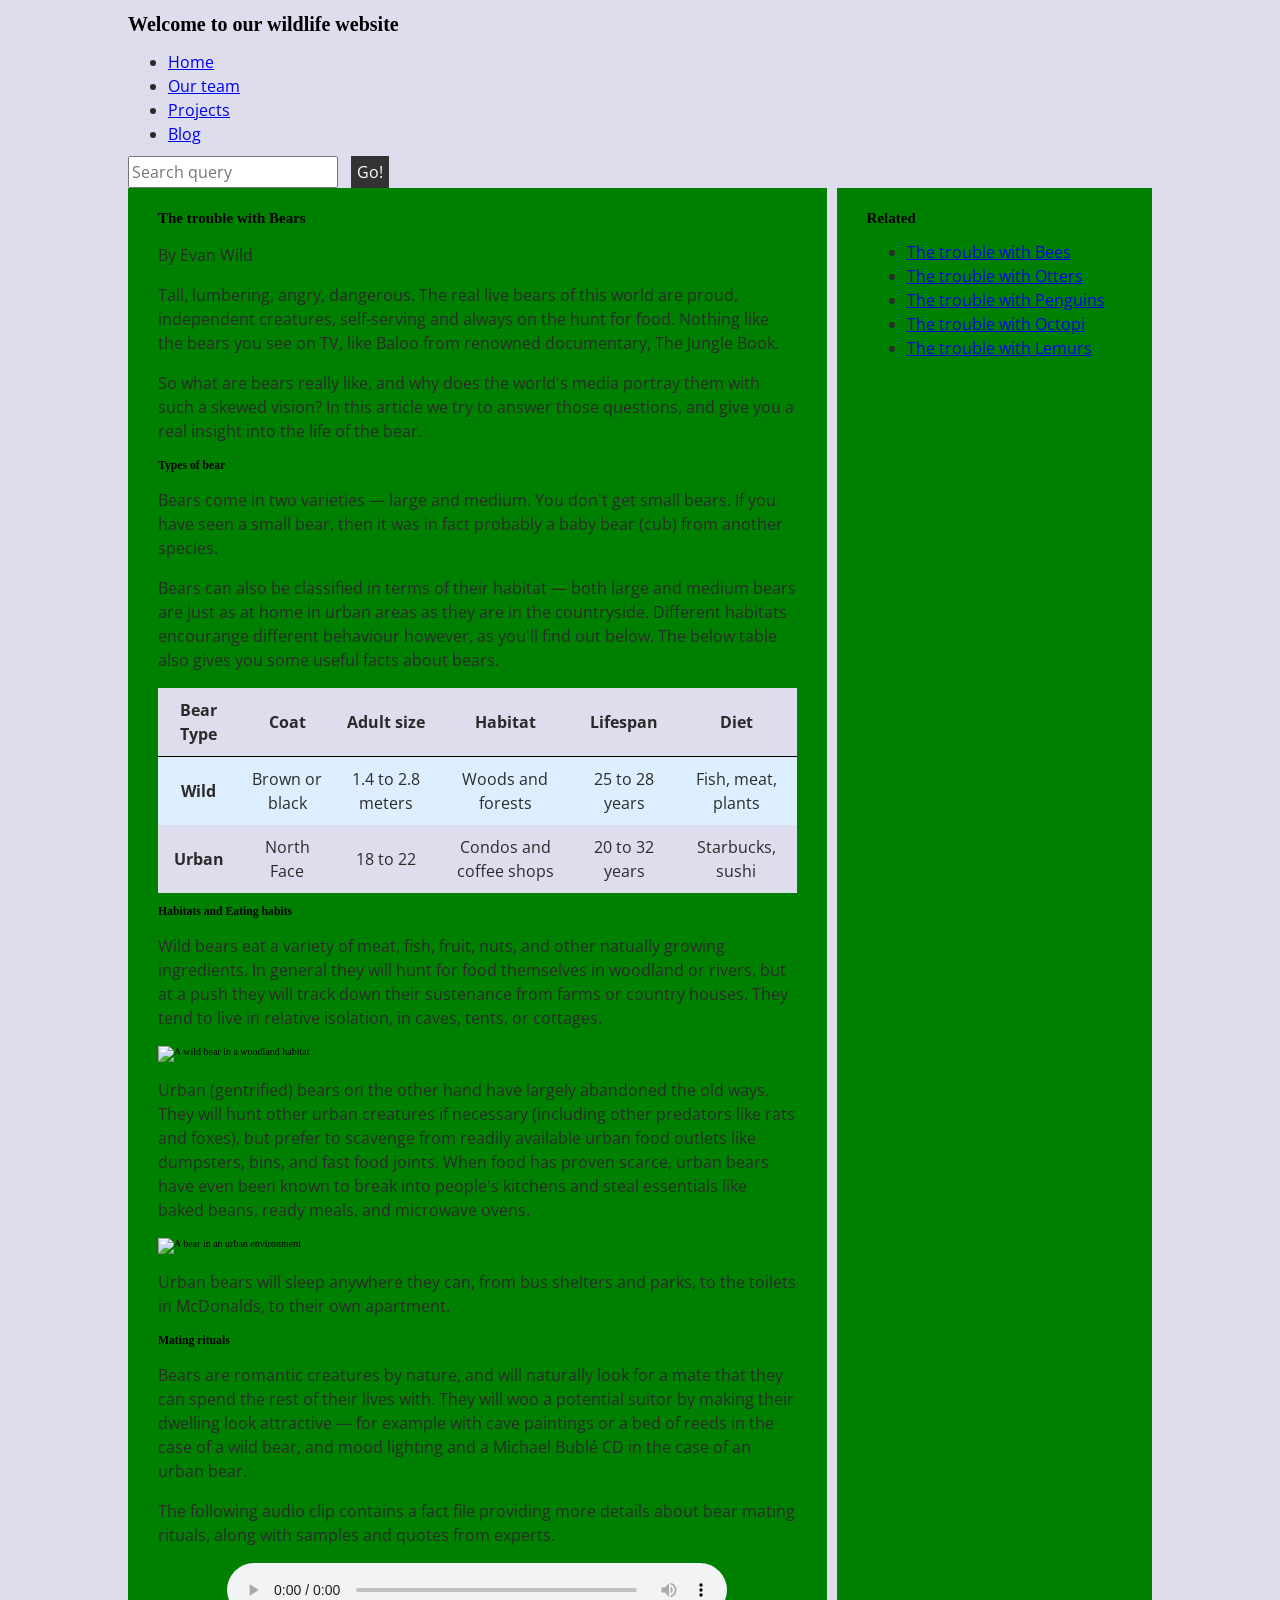
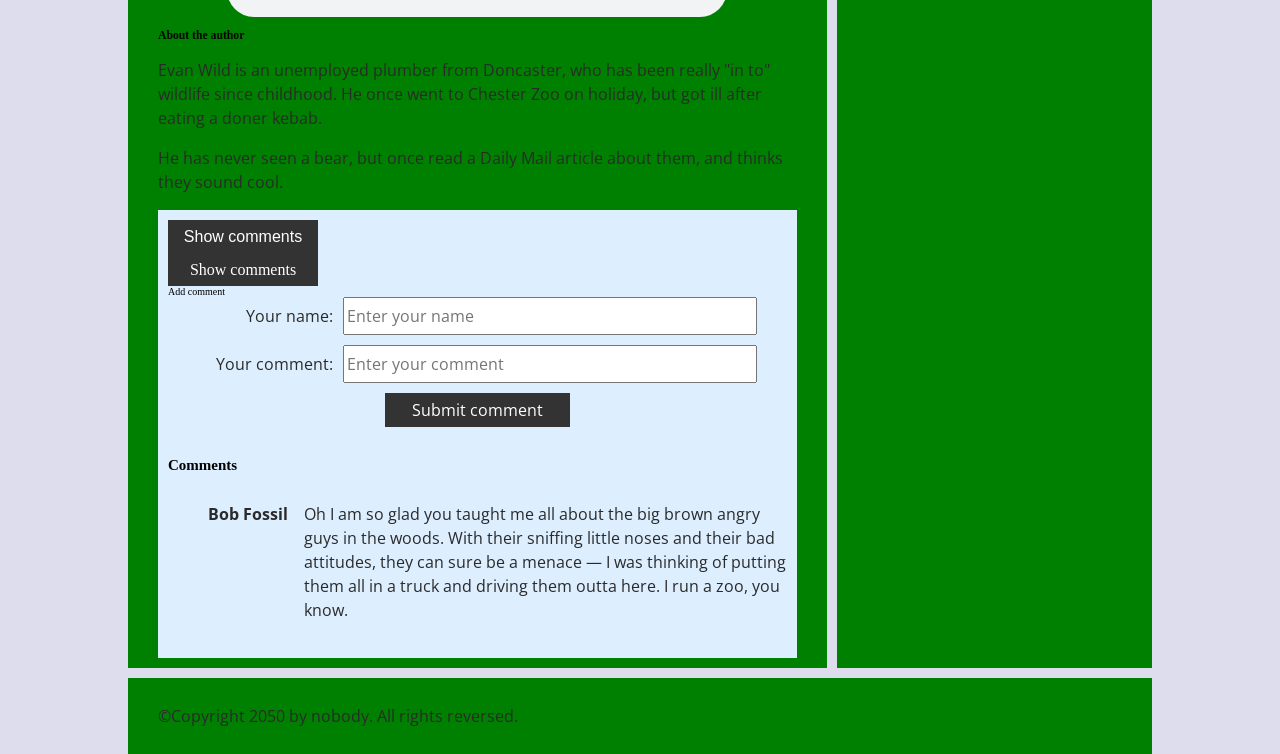
==== ica/ica5/index.html @ 8159af99 "Update index.html" ====
<!DOCTYPE html>
<html>
  <head>
    <meta charset="utf-8">

    <title>Accessibility assessment</title>
    <link href="https://fonts.googleapis.com/css?family=Open+Sans+Condensed:300|Sonsie+One" rel="stylesheet" type="text/css">
    <link rel="stylesheet" href="style.css">

    <!-- the below three lines are a fix to get HTML5 semantic elements working in old versions of Internet Explorer-->
    <!--[if lt IE 9]>
      <script src="http://html5shiv.googlecode.com/svn/trunk/html5.js"></script>
    <![endif]-->
  </head>

  <body>
    <header>
      <h1>Welcome to our wildlife website</h1>
    </header>

    <nav>
      <ul>
        <li><a href="#">Home</a></li>
        <li><a href="#">Our team</a></li>
        <li><a href="#">Projects</a></li>
        <li><a href="#">Blog</a></li>
      </ul>

      <!--FIX HERE -->
      <form class="search">
        <input type="search" name="q" placeholder="Search query" aria-label="Search site content">
        <input type="submit" value="Go!">
      </form>
    </div>

    <main>
      <article>
        <h2>The trouble with Bears</h2>
        
        <p>By Evan Wild</p>

        <p>Tall, lumbering, angry, dangerous. The real live bears of this world are proud, independent creatures, self-serving and always on the hunt for food. Nothing like the bears you see on TV, like Baloo from renowned documentary, The Jungle Book.</p>

        <p>So what are bears really like, and why does the world's media portray them with such a skewed vision? In this article we try to answer those questions, and give you a real insight into the life of the bear.</p>
        
        <h3>Types of bear</h3>
        
        <p>Bears come in two varieties — large and medium. You don't get small bears. If you have seen a small bear, then it was in fact probably a baby bear (cub) from another species.</p>
        
        <p>Bears can also be classified in terms of their habitat — both large and medium bears are just as at home in urban areas as they are in the countryside. Different habitats encourange different behaviour however, as you'll find out below. The below table also gives you some useful facts about bears.</p>

        <table summary="Stats on wild and urban bears">
          <thead>
            <tr>
              <th scope="col">Bear Type</th>
              <th scope="col">Coat</th>
              <th scope="col">Adult size</th>
              <th scope="col">Habitat</th>
              <th scope="col">Lifespan</th>
              <th scope="col">Diet</th>
            </tr>
          </thead>
          <tbody>
            <tr>
              <th scope="row">Wild</th>
              <td>Brown or black</td>
              <td>1.4 to 2.8 meters</td>
              <td>Woods and forests</td>
              <td>25 to 28 years</td>
              <td>Fish, meat, plants</td>
            </tr>
            <tr>
              <th scope="row">Urban</th>
              <td>North Face</td>
              <td>18 to 22</td>
              <td>Condos and coffee shops</td>
              <td>20 to 32 years</td>
              <td>Starbucks, sushi</td>
            </tr>
          </tbody>
        </table>

        <h3>Habitats and Eating habits</h3>
      
        <p>Wild bears eat a variety of meat, fish, fruit, nuts, and other natually growing ingredients. In general they will hunt for food themselves in woodland or rivers, but at a push they will track down their sustenance from farms or country houses. They tend to live in relative isolation, in caves, tents, or cottages.</p>
        
        <img src="media/wild-bear.jpg" alt="A wild bear in a woodland habitat">
        
        <p>Urban (gentrified) bears on the other hand have largely abandoned the old ways. They will hunt other urban creatures if necessary (including other predators like rats and foxes), but prefer to scavenge from readily available urban food outlets like dumpsters, bins, and fast food joints. When food has proven scarce, urban bears have even been known to break into people's kitchens and steal essentials like baked beans, ready meals, and microwave ovens.</p>
        
        <img src="media/urban-bear.jpg" alt="A bear in an urban environment">
        
        <p>Urban bears will sleep anywhere they can, from bus shelters and parks, to the toilets in McDonalds, to their own apartment.</p>
        
        <h3>Mating rituals</h3>
        
        <p>Bears are romantic creatures by nature, and will naturally look for a mate that they can spend the rest of their lives with. They will woo a potential suitor by making their dwelling look attractive — for example with cave paintings or a bed of reeds in the case of a wild bear, and mood lighting and a Michael Bublé CD in the case of an urban bear.</p>
        
        <p>The following audio clip contains a fact file providing more details about bear mating rituals, along with samples and quotes from experts.</p>
        
        <audio controls>
          <source src="media/bear.mp3" type="audio/mp3">
          <source src="media/bear.ogg" type="audio/ogg">
          <p>It looks like your browser doesn't support HTML5 audio players.</p>
        </audio>


        <aside>

          <h3>About the author</h3>
       
          <p>Evan Wild is an unemployed plumber from Doncaster, who has been really "in to" wildlife since childhood. He once went to Chester Zoo on holiday, but got ill after eating a doner kebab.</p>
        
          <p>He has never seen a bear, but once read a Daily Mail article about them, and thinks they sound cool.</p>

        </aside>

        <section class="comments">
          <button class="show-hide">Show comments</button>
          <div class="show-hide">Show comments</div>

          <div class="comment-wrapper">

            <h2">Add comment</h2>

            <form class="comment-form">
              <div class="flex-pair">
                <label for="name">Your name:</label>
                <input type="text" name="name" id="name" placeholder="Enter your name">
              </div>
              <div class="flex-pair">
                <label for="comment">Your comment:</label>
                <input type="text" name="comment" id="comment" placeholder="Enter your comment">
              </div>
              <div>
                <input type="submit" value="Submit comment">
              </div>
            </form>

            <h2>Comments</h2>

            <ul class="comment-container">

              <li>

                <p>Bob Fossil</p>

                <p>Oh I am so glad you taught me all about the big brown angry guys in the woods. With their sniffing little noses and their bad attitudes, they can sure be a menace — I was thinking of putting them all in a truck and driving them outta here. I run a zoo, you know.</p>

              </li>

            </ul>

          </div>
        </section>
      </article>

      <div class="secondary">
        <h2>Related</h2>

        <ul>
          <li><a href="#">The trouble with Bees</a></li>
          <li><a href="#">The trouble with Otters</a></li>
          <li><a href="#">The trouble with Penguins</a></li>
          <li><a href="#">The trouble with Octopi</a></li>
          <li><a href="#">The trouble with Lemurs</a></li>
        </ul>
      </div>
    </main>

    <footer>
      <p>©Copyright 2050 by nobody. All rights reversed.</p>
    </footer>

    <script src="main.js"></script>

  </body>
</html>
---- ica/ica5/style.css ----
/* || General setup */

html, body {
  margin: 0;
  padding: 0;
}

html {
  font-size: 10px;
  background-color: #dde;
}

body {
  width: 80%;
  min-width: 1024px;
  margin: 0 auto;
}

/* || typography */

font[size="7"], font[size="6"], font[size="5"] {
  font-family: 'Sonsie One', cursive;
  color: #2a2a2a;
}

p, input, li, table, label {
  font-family: 'Open Sans Condensed', sans-serif;
  color: #2a2a2a;
}

font[size="7"] {
  font-size: 4rem;
  text-align: center;
  color: white;
  text-shadow: 2px 2px 10px black;
}

font[size="6"] {
  font-size: 3rem;
  text-align: center;
}

font[size="5"] {
  font-size: 2.2rem;
}

p, li, table {
  font-size: 1.6rem;
  line-height: 1.5;
}

/* || header layout */

div[class="nav"], article, footer, .secondary {
  background-color: green;
}

article, footer, .secondary {
  padding: 10px 30px;
}

article {
  margin-right: 10px;
}

div[class="nav"] {
  height: 50px;
  background-color: ff80ff;
  display: flex;
  padding: 1% 0;
  margin-bottom: 10px;
}

div[class="nav"] ul {
  padding: 0;
  list-style-type: none;
  flex: 2;
  display: flex;
}

div[class="nav"] li {
  display: inline;
  text-align: center;
  flex: 1;
}

div[class="nav"] a {
  display: inline-block;
  font-size: 2rem;
  text-transform: uppercase;
  text-decoration: none;
  color: black;
}

div[class="nav"] .search {
  flex: 1;
  display: flex;
  align-items: center;
  height: 100%;
  padding: 0 2em;
}

.search input {
  font-size: 1.6rem;
  height: 32px;
}

.search input[type="search"] {
  flex: 3;
}

.search input[type="submit"] {
  flex: 1;
  margin-left: 1rem;
  background: #333;
  border: 0;
  color: white;
}

/* || main layout */

main {
  display: flex;
}

article {
  flex: 5;
}

.secondary {
  flex: 2;
}

footer {
  margin-top: 10px;
}

/* Table styling */

table {
  width: 100%;
  background-color: #dde;
  border-collapse: collapse;
}

th, td {
  padding: 10px;
}

td {
  text-align: center;
}

th[scope="col"] {
  border-bottom: 1px solid black;
}

tbody tr:nth-child(odd) {
  background-color: #def;
}

/* styling content images and audio */

img, audio {
  display: block;
  margin: 0 auto;
}

audio {
  width: 500px;
}

/* Comments styling */

.comments {
  background-color: #def;
  padding: 10px;
}

.show-hide {
  cursor: pointer;
}

.comments font[size="6"] {
  font-size: 2rem;
}

.comments font[size="6"]:nth-of-type(2) {
  margin-bottom: 0;
}

.comment-form {
  margin-bottom: 3rem;
}

.comment-form .flex-pair {
  display: flex;
  padding: 0 3rem 1rem;
}

.comment-form label {
  align-self: center;
  flex: 2;
  text-align: right;
}

.comment-form input {
  margin-left: 1rem;
  flex: 6;
}

.show-hide {
  text-align: center;
  width: 150px;
}

.comment-form input, .comment-form label, .show-hide {
  font-size: 1.6rem;
  line-height: 32px;
}

.comment-form input[type="submit"], .show-hide {
  background: #333;
  border: 0;
  color: white;
}

.comment-form input[type="submit"] {
  width: 30%;
  display: block;
  margin: 0 auto;
}

.comment-container {
  margin-top: 0;
}

.comment-container li {
  list-style-type: none;
  display: flex;
}

.comment-container li p:nth-child(1) {
  flex: 1;
  font-weight: bold;
}

.comment-container li p:nth-child(2) {
  flex: 5;
}
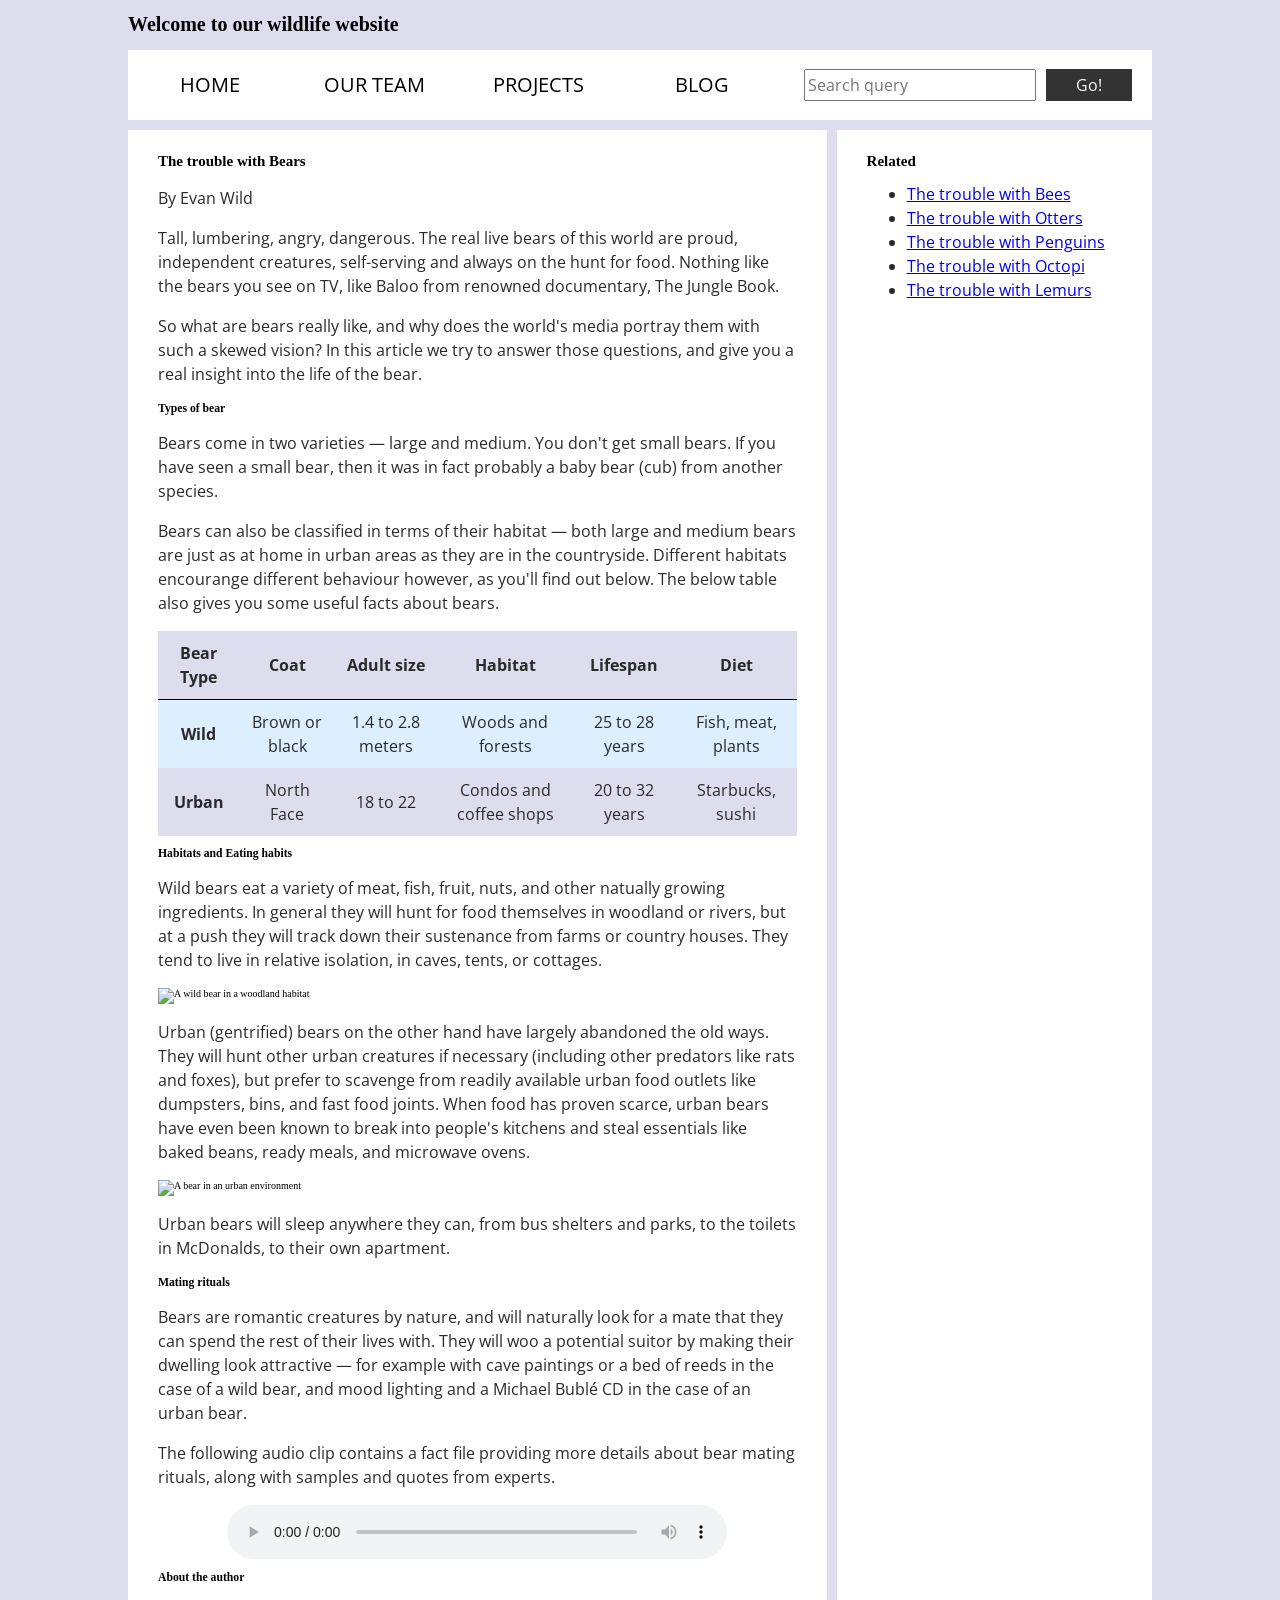
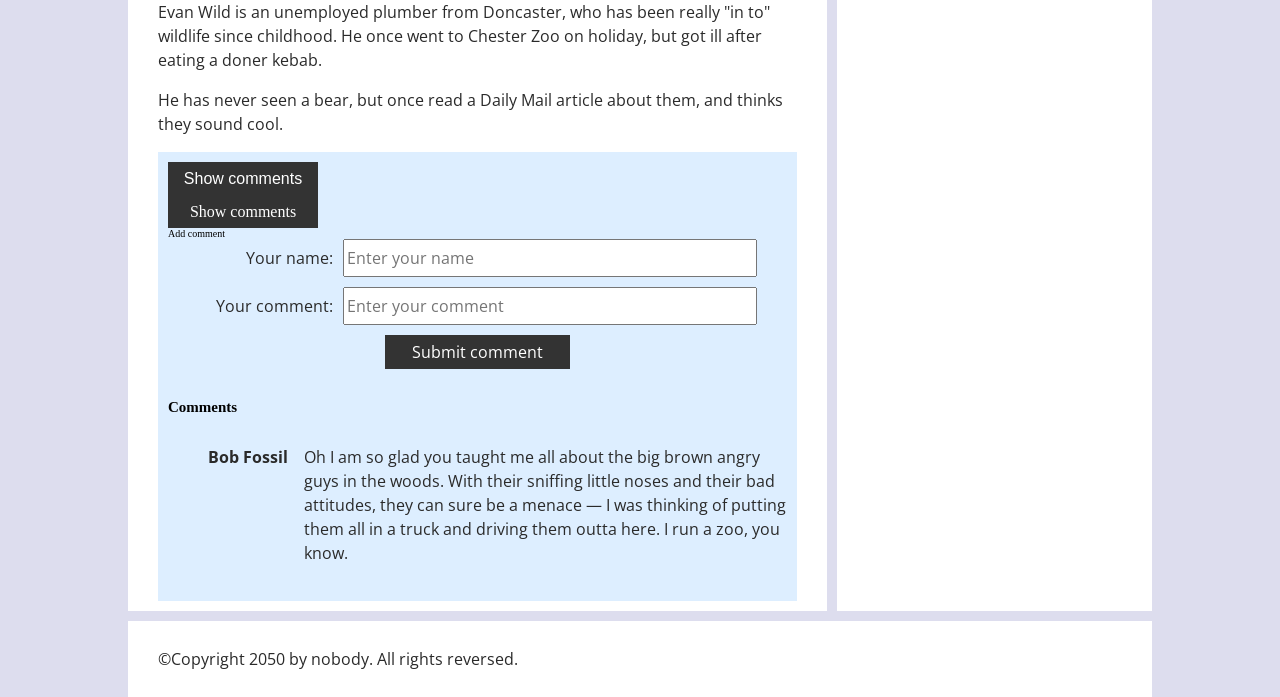
==== commit 56ec8713: "Update index.html" ====
--- a/ica/ica5/index.html
+++ b/ica/ica5/index.html
@@ -18,7 +18,7 @@
       <h1>Welcome to our wildlife website</h1>
     </header>
 
-    <nav>
+    <div class ="nav">
       <ul>
         <li><a href="#">Home</a></li>
         <li><a href="#">Our team</a></li>
@@ -26,7 +26,6 @@
         <li><a href="#">Blog</a></li>
       </ul>
 
-      <!--FIX HERE -->
       <form class="search">
         <input type="search" name="q" placeholder="Search query" aria-label="Search site content">
         <input type="submit" value="Go!">
--- a/ica/ica5/style.css
+++ b/ica/ica5/style.css
@@ -52,7 +52,7 @@
 /* || header layout */
 
 div[class="nav"], article, footer, .secondary {
-  background-color: green;
+  background-color: white;
 }
 
 article, footer, .secondary {
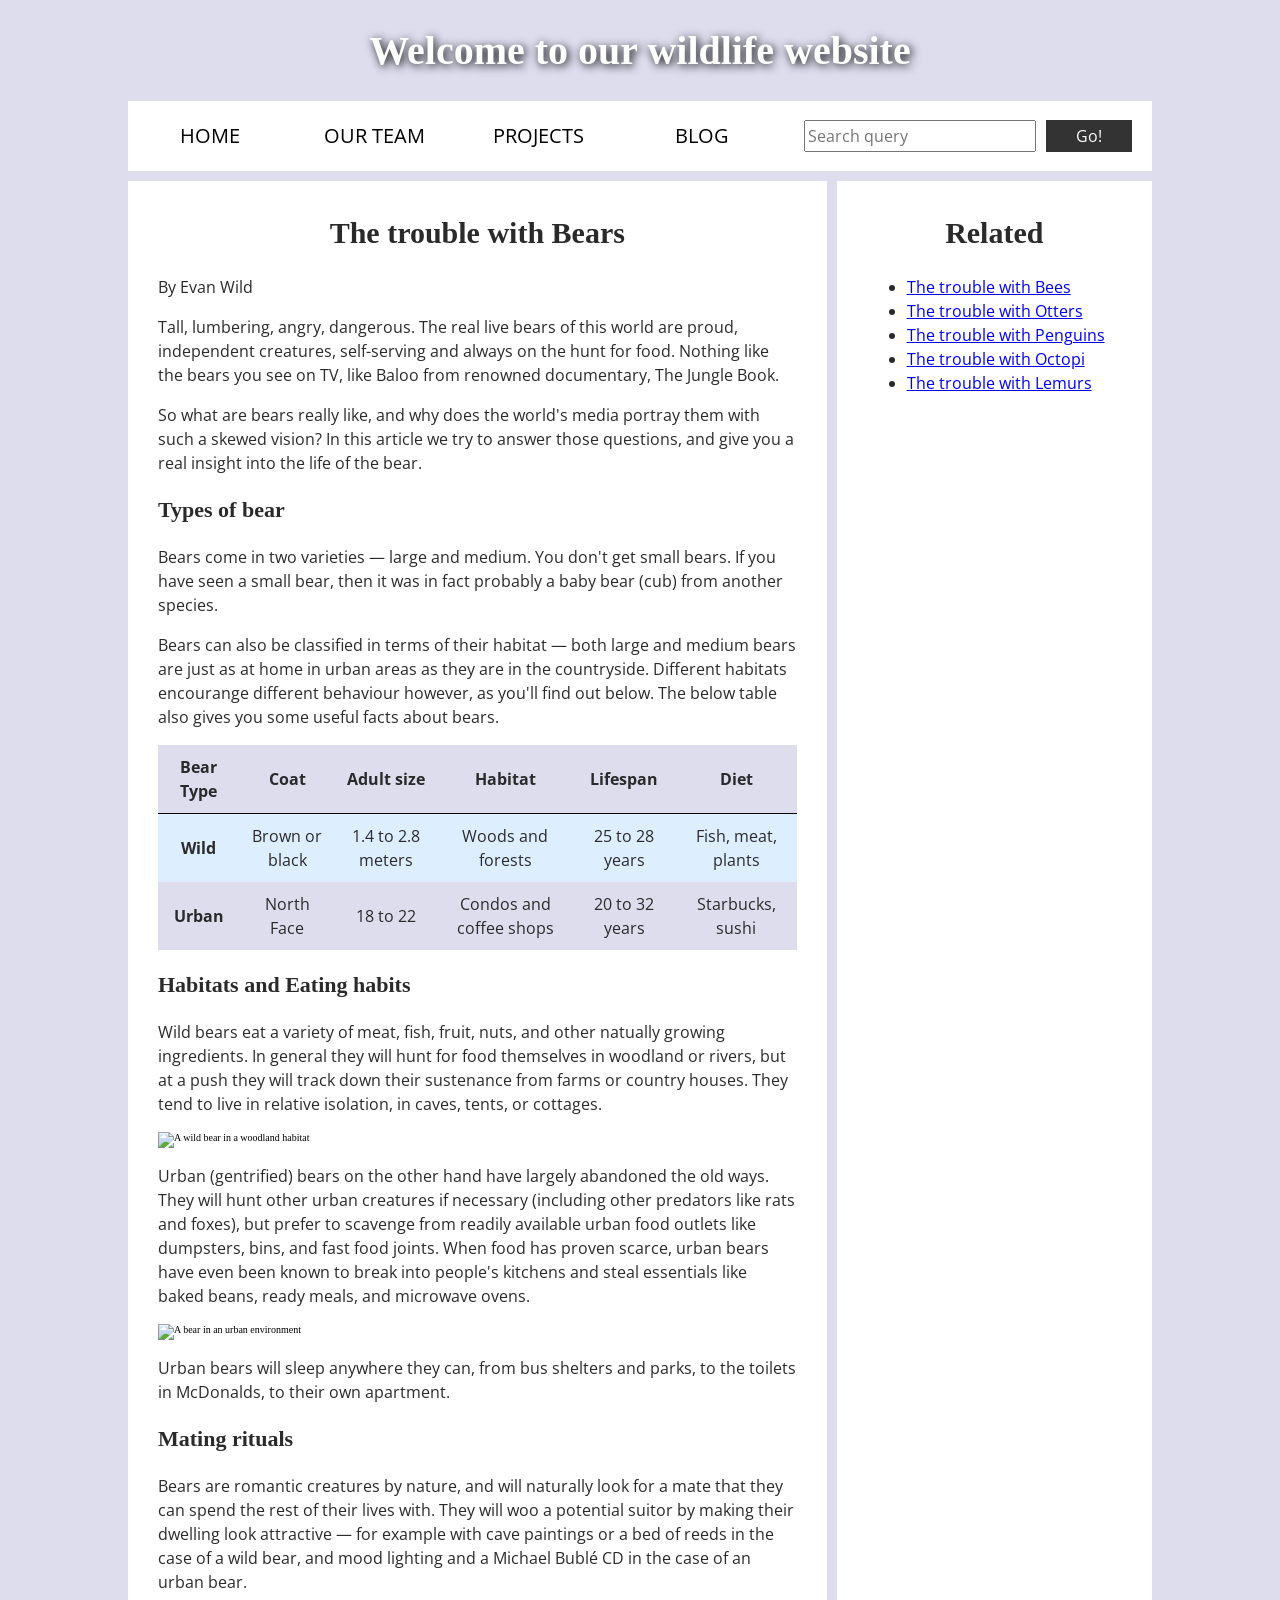
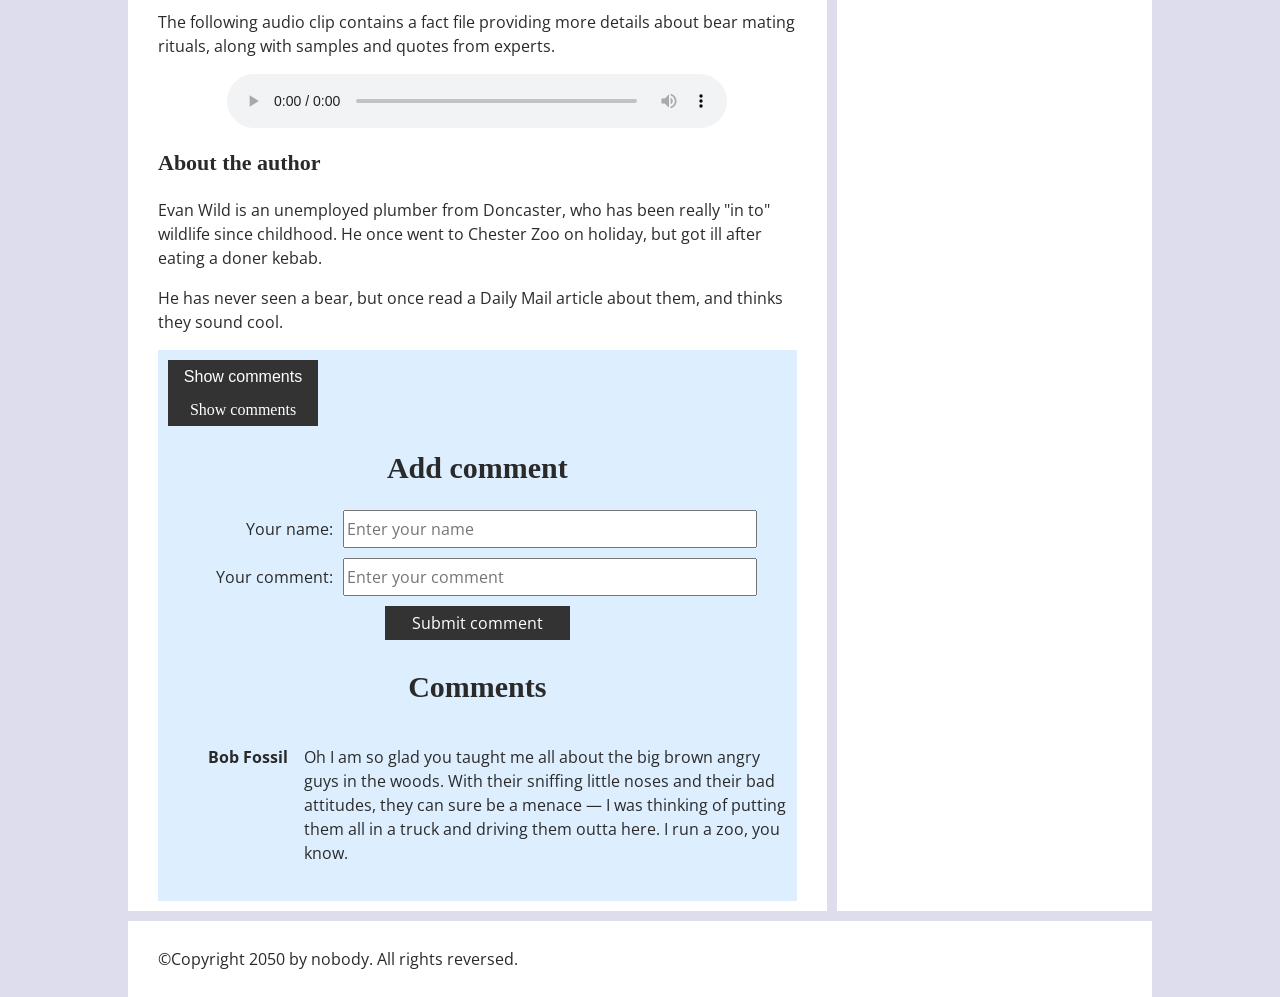
==== commit f16c4b8c: "fixing headers" ====
--- a/ica/ica5/index.html
+++ b/ica/ica5/index.html
@@ -120,7 +120,7 @@
 
           <div class="comment-wrapper">
 
-            <h2">Add comment</h2>
+            <h2>Add comment</h2>
 
             <form class="comment-form">
               <div class="flex-pair">
--- a/ica/ica5/style.css
+++ b/ica/ica5/style.css
@@ -18,7 +18,7 @@
 
 /* || typography */
 
-font[size="7"], font[size="6"], font[size="5"] {
+h1, h2, h3 {
   font-family: 'Sonsie One', cursive;
   color: #2a2a2a;
 }
@@ -28,19 +28,19 @@
   color: #2a2a2a;
 }
 
-font[size="7"] {
+h1 {
   font-size: 4rem;
   text-align: center;
   color: white;
   text-shadow: 2px 2px 10px black;
 }
 
-font[size="6"] {
+h2 {
   font-size: 3rem;
   text-align: center;
 }
 
-font[size="5"] {
+h3 {
   font-size: 2.2rem;
 }
 
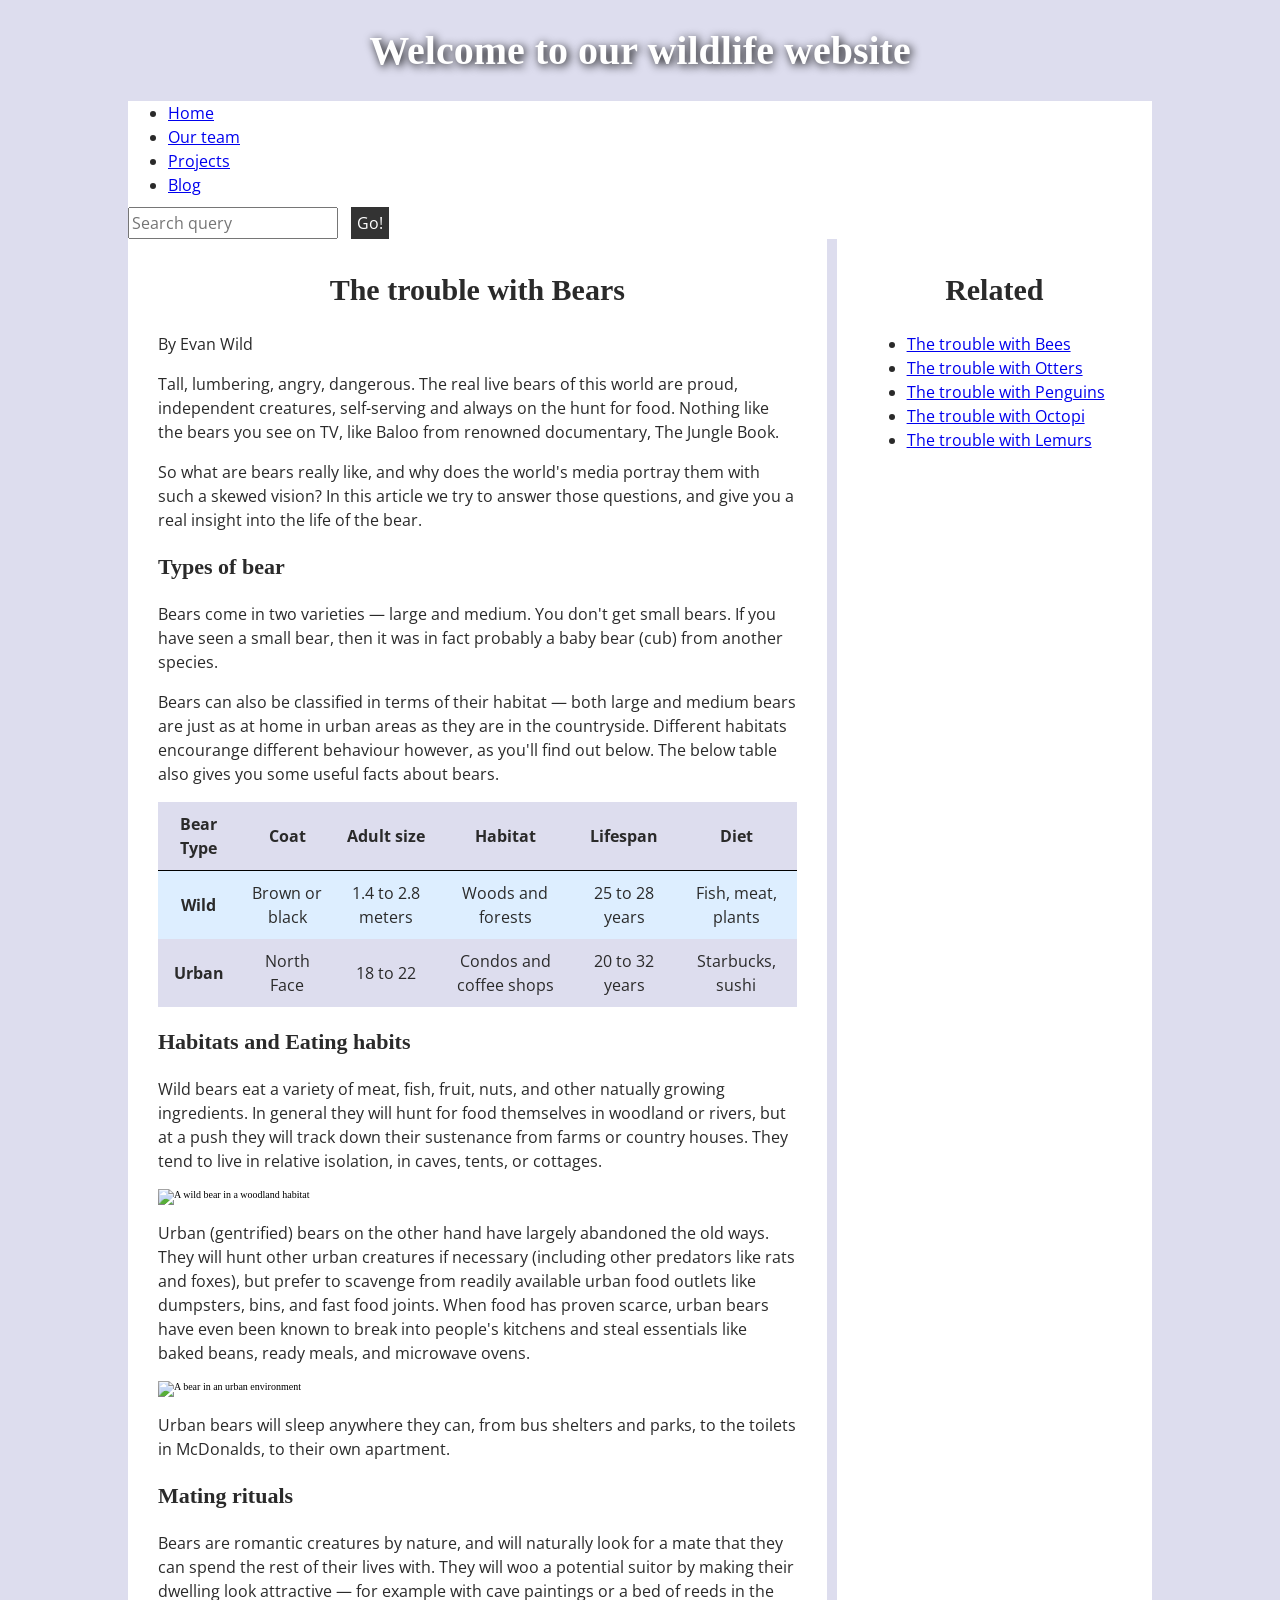
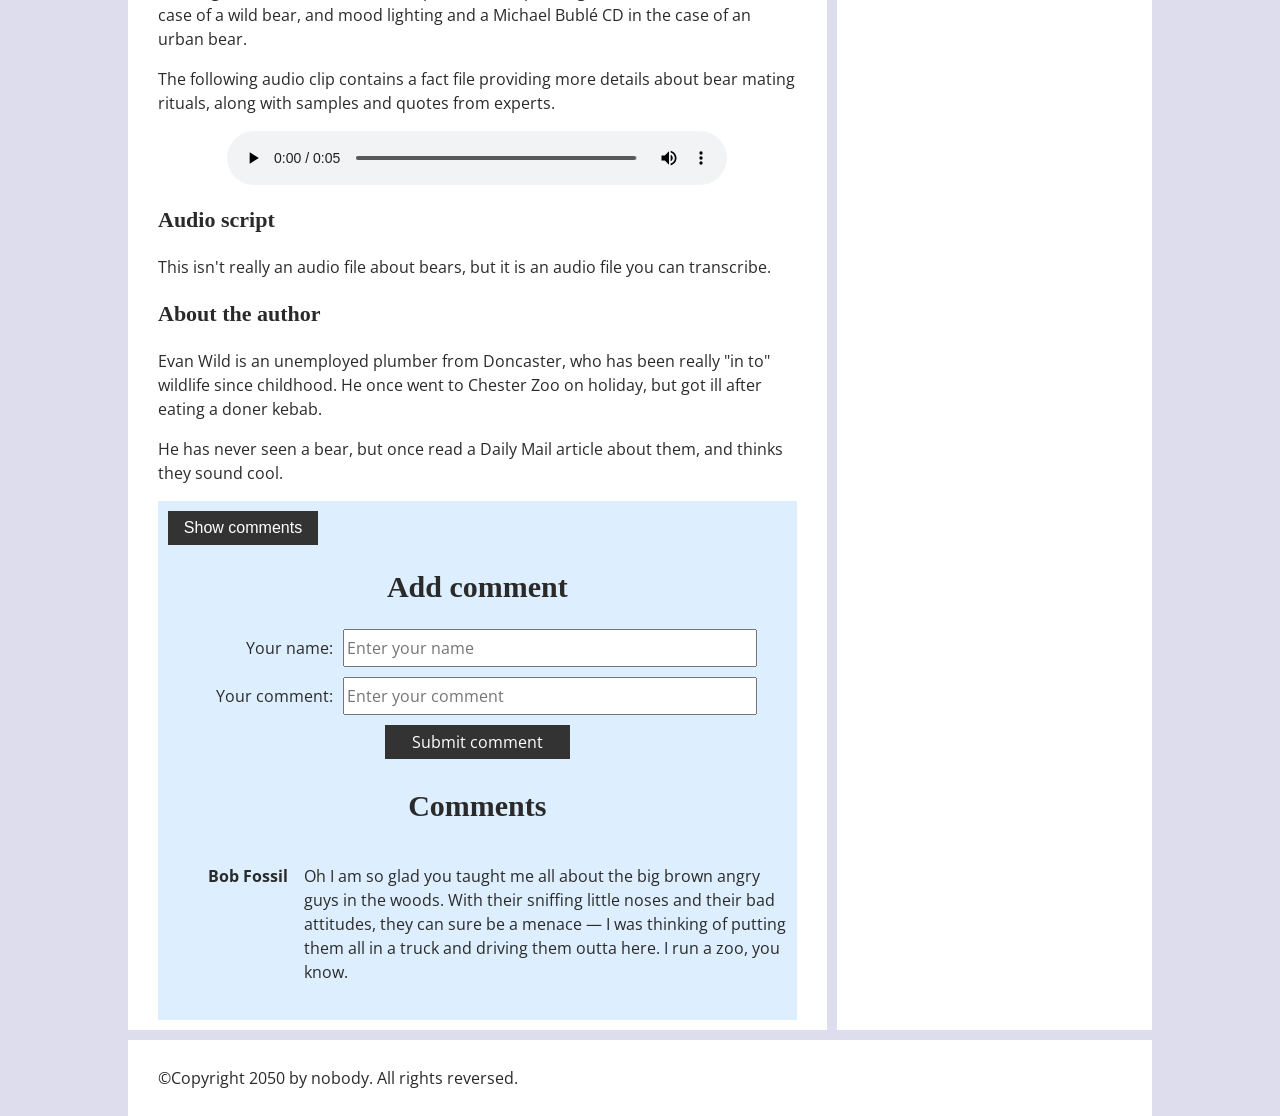
==== commit 22b80c2e: "updating files" ====
--- a/ica/ica5/index.html
+++ b/ica/ica5/index.html
@@ -18,7 +18,7 @@
       <h1>Welcome to our wildlife website</h1>
     </header>
 
-    <div class ="nav">
+    <nav class ="nav">
       <ul>
         <li><a href="#">Home</a></li>
         <li><a href="#">Our team</a></li>
@@ -30,7 +30,7 @@
         <input type="search" name="q" placeholder="Search query" aria-label="Search site content">
         <input type="submit" value="Go!">
       </form>
-    </div>
+    </nav>
 
     <main>
       <article>
@@ -99,10 +99,15 @@
         
         <audio controls>
           <source src="media/bear.mp3" type="audio/mp3">
+          <p>Your browser does not support HTML audio</p>
           <source src="media/bear.ogg" type="audio/ogg">
-          <p>It looks like your browser doesn't support HTML5 audio players.</p>
+          <p>It looks like your browser doesn't support HTML5 audio players.
+            <a href=""media/bear.mp3">Download the bear audio file</a>
+          </p>
         </audio>
-
+        
+        <h3>Audio script</h3>
+        <p>This isn't really an audio file about bears, but it is an audio file you can transcribe.</p>
 
         <aside>
 
@@ -116,7 +121,6 @@
 
         <section class="comments">
           <button class="show-hide">Show comments</button>
-          <div class="show-hide">Show comments</div>
 
           <div class="comment-wrapper">
 
--- a/ica/ica5/style.css
+++ b/ica/ica5/style.css
@@ -51,7 +51,7 @@
 
 /* || header layout */
 
-div[class="nav"], article, footer, .secondary {
+nav[class="nav"], article, footer, .secondary {
   background-color: white;
 }
 
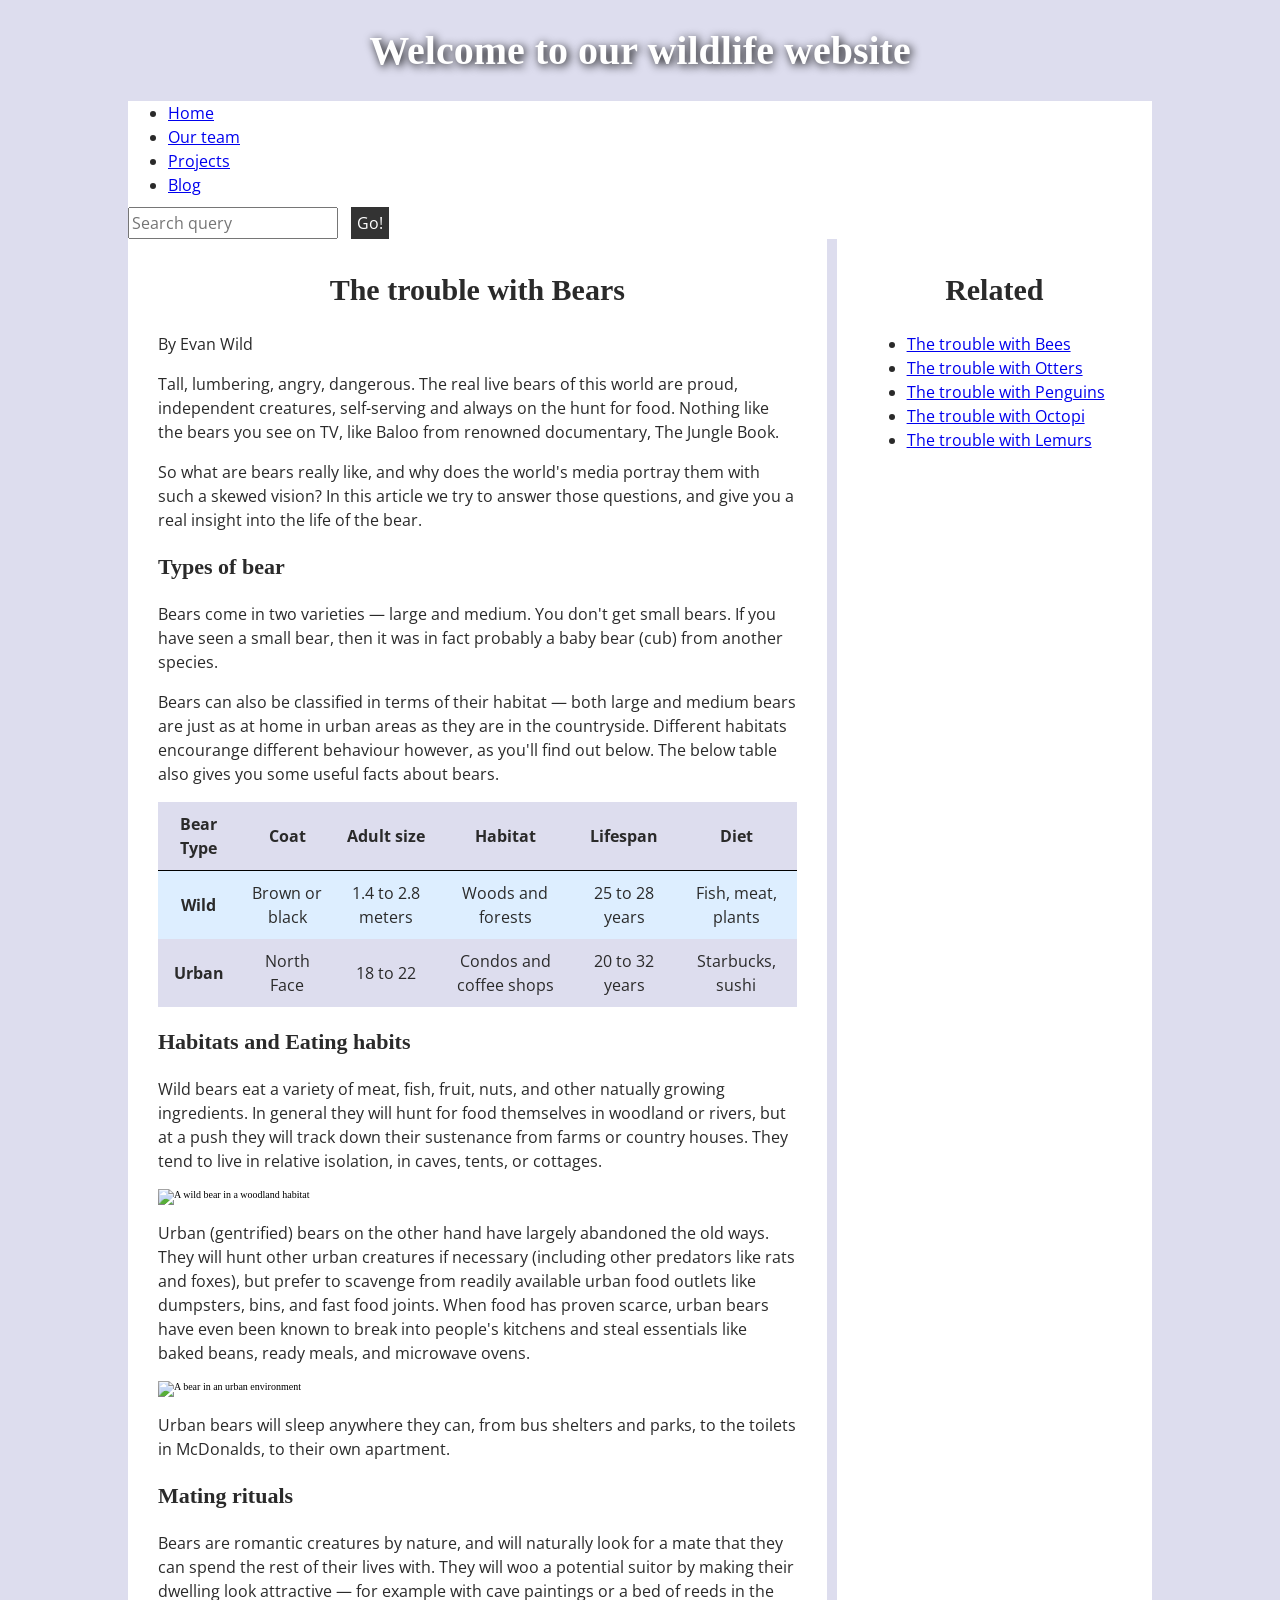
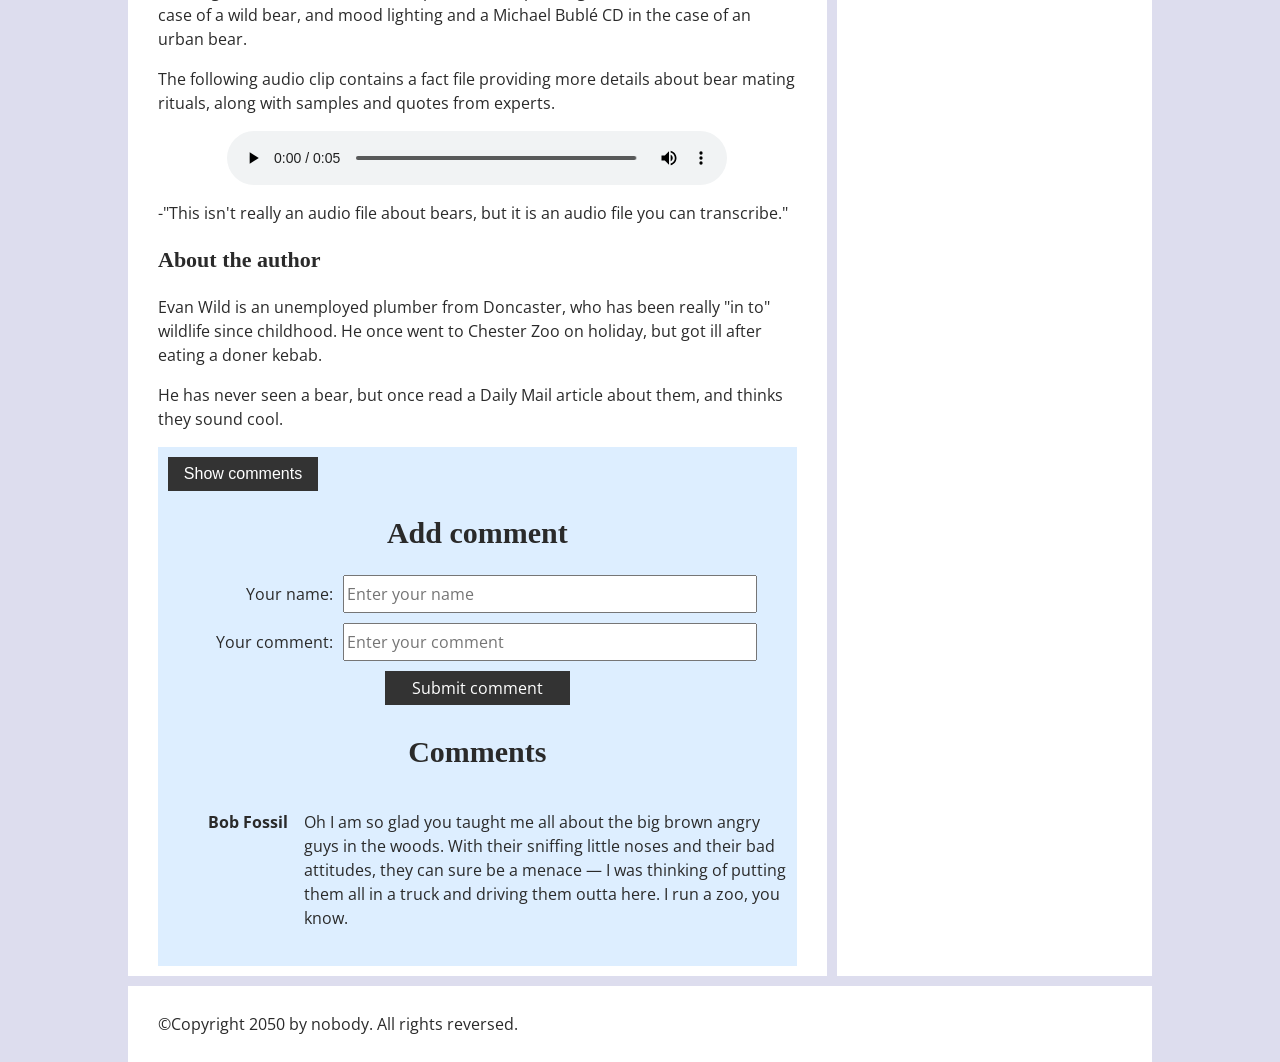
==== commit 1c9b94bb: "Update index.html" ====
--- a/ica/ica5/index.html
+++ b/ica/ica5/index.html
@@ -106,8 +106,7 @@
           </p>
         </audio>
         
-        <h3>Audio script</h3>
-        <p>This isn't really an audio file about bears, but it is an audio file you can transcribe.</p>
+        <p>-"This isn't really an audio file about bears, but it is an audio file you can transcribe."</p>
 
         <aside>
 
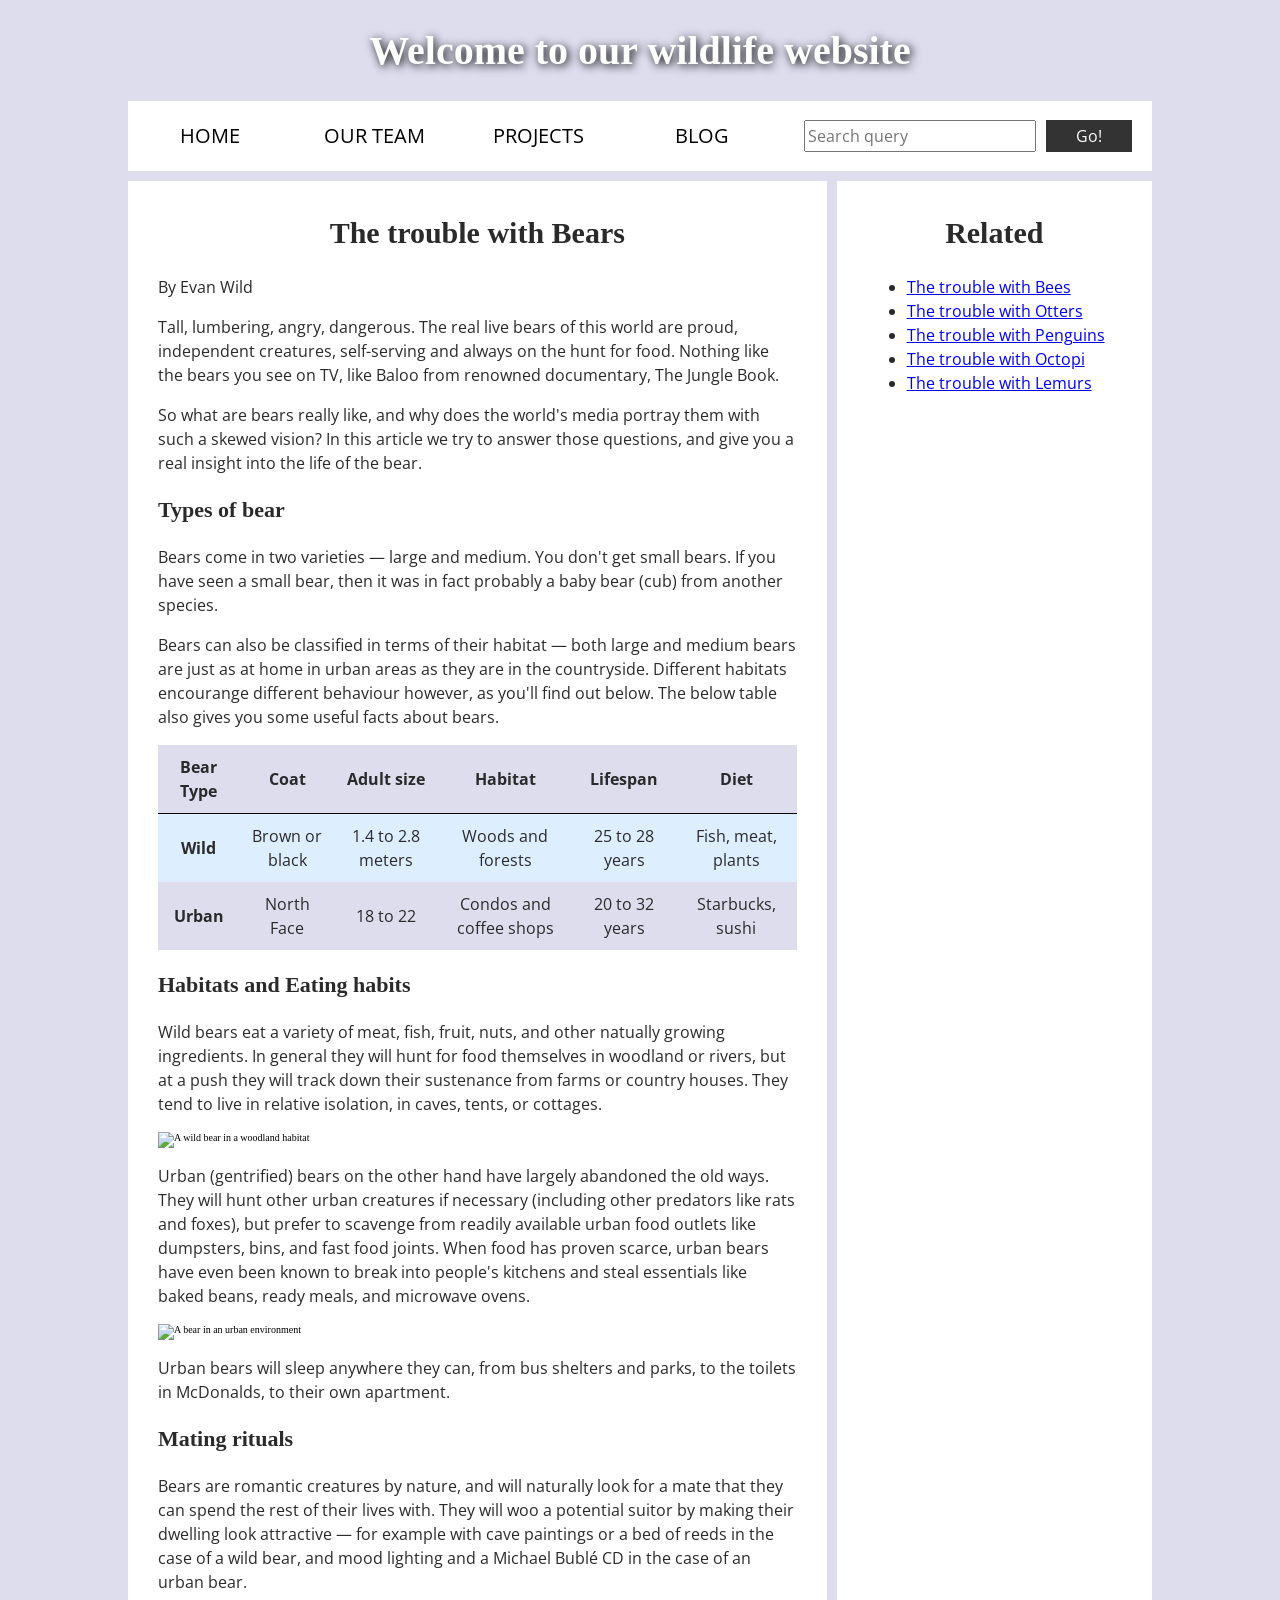
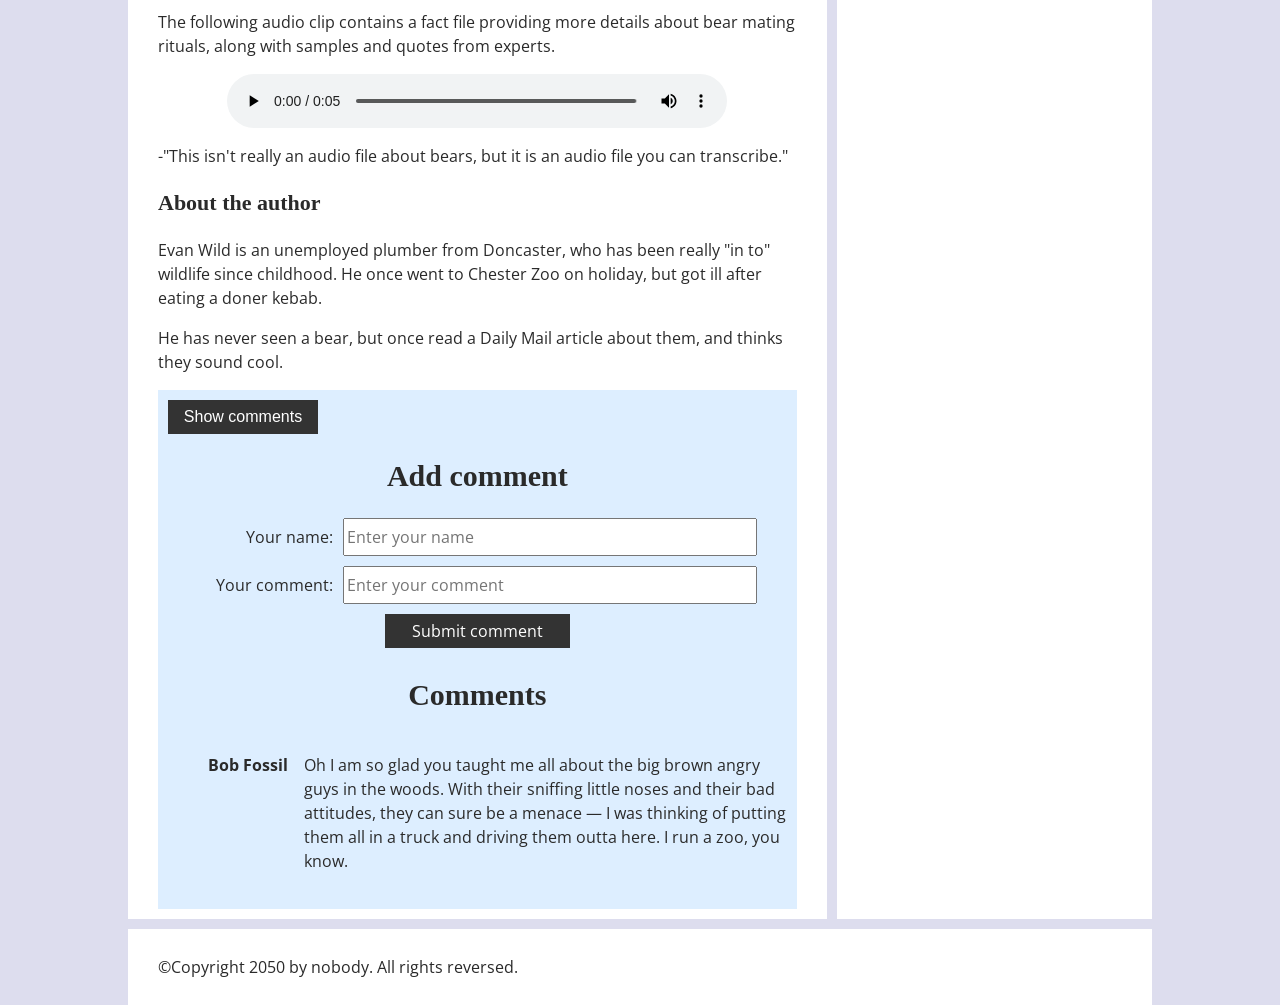
==== commit c853a00c: "update" ====
--- a/ica/ica5/index.html
+++ b/ica/ica5/index.html
@@ -18,7 +18,7 @@
       <h1>Welcome to our wildlife website</h1>
     </header>
 
-    <nav class ="nav">
+    <div class ="nav">
       <ul>
         <li><a href="#">Home</a></li>
         <li><a href="#">Our team</a></li>
@@ -30,7 +30,7 @@
         <input type="search" name="q" placeholder="Search query" aria-label="Search site content">
         <input type="submit" value="Go!">
       </form>
-    </nav>
+    </div>
 
     <main>
       <article>
--- a/ica/ica5/style.css
+++ b/ica/ica5/style.css
@@ -51,7 +51,7 @@
 
 /* || header layout */
 
-nav[class="nav"], article, footer, .secondary {
+div[class="nav"], article, footer, .secondary {
   background-color: white;
 }
 
